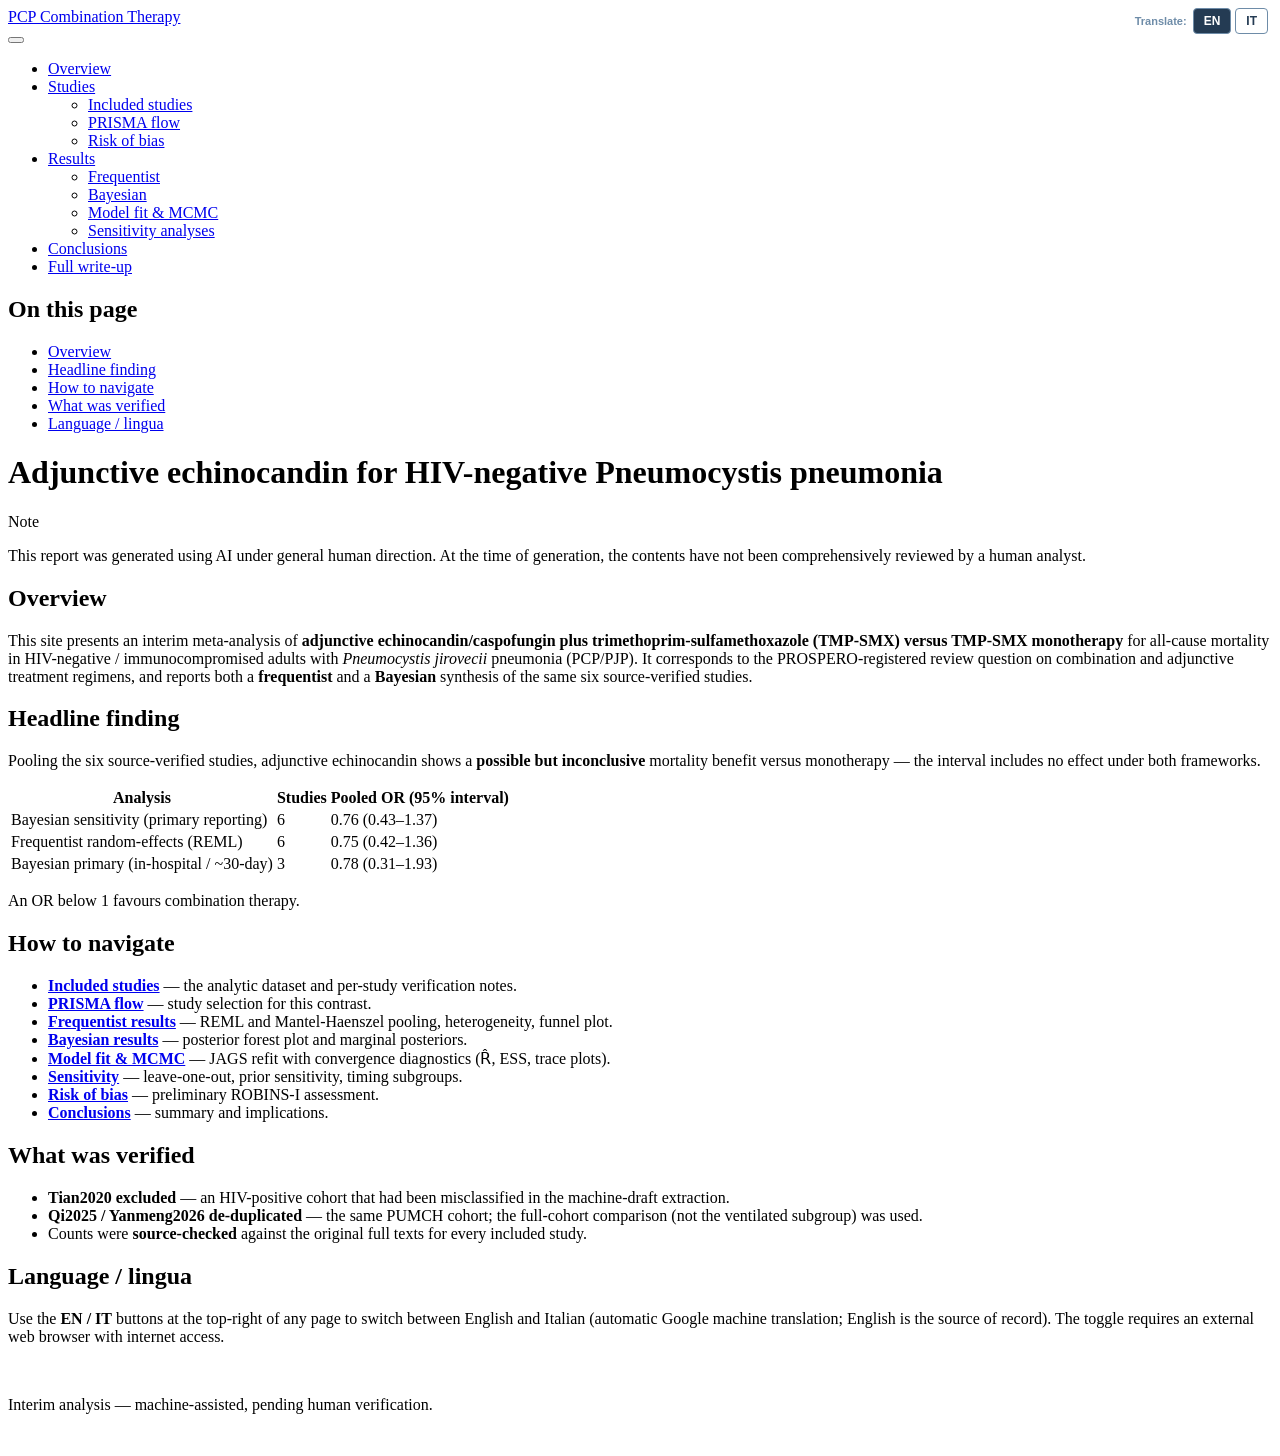
==== index.html @ c4990b37 "Built site for gh-pages" ====
<!DOCTYPE html>
<html xmlns="http://www.w3.org/1999/xhtml" lang="en" xml:lang="en"><head>

<meta charset="utf-8">
<meta name="generator" content="quarto-1.9.35">

<meta name="viewport" content="width=device-width, initial-scale=1.0, user-scalable=yes">


<title>Adjunctive echinocandin for HIV-negative Pneumocystis pneumonia – PCP Combination Therapy</title>
<style>
/* Default styles provided by pandoc.
** See https://pandoc.org/MANUAL.html#variables-for-html for config info.
*/
code{white-space: pre-wrap;}
span.smallcaps{font-variant: small-caps;}
div.columns{display: flex; gap: min(4vw, 1.5em);}
div.column{flex: auto; overflow-x: auto;}
div.hanging-indent{margin-left: 1.5em; text-indent: -1.5em;}
ul.task-list{list-style: none;}
ul.task-list li input[type="checkbox"] {
  width: 0.8em;
  margin: 0 0.8em 0.2em -1em; /* quarto-specific, see https://github.com/quarto-dev/quarto-cli/issues/4556 */ 
  vertical-align: middle;
}
</style>


<script src="site_libs/quarto-nav/quarto-nav.js"></script>
<script src="site_libs/quarto-nav/headroom.min.js"></script>
<script src="site_libs/clipboard/clipboard.min.js"></script>
<script src="site_libs/quarto-search/autocomplete.umd.js"></script>
<script src="site_libs/quarto-search/fuse.min.js"></script>
<script src="site_libs/quarto-search/quarto-search.js"></script>
<meta name="quarto:offset" content="./">
<script src="site_libs/quarto-html/quarto.js" type="module"></script>
<script src="site_libs/quarto-html/tabsets/tabsets.js" type="module"></script>
<script src="site_libs/quarto-html/popper.min.js"></script>
<script src="site_libs/quarto-html/tippy.umd.min.js"></script>
<script src="site_libs/quarto-html/anchor.min.js"></script>
<link href="site_libs/quarto-html/tippy.css" rel="stylesheet">
<link href="site_libs/quarto-html/quarto-syntax-highlighting-46f66b053e56abd73bb6e954d61a315b.css" rel="stylesheet" id="quarto-text-highlighting-styles">
<script src="site_libs/bootstrap/bootstrap.min.js"></script>
<link href="site_libs/bootstrap/bootstrap-icons.css" rel="stylesheet">
<link href="site_libs/bootstrap/bootstrap-158031087360bce0ff56dc785ce39e06.min.css" rel="stylesheet" append-hash="true" id="quarto-bootstrap" data-mode="light">
<script id="quarto-search-options" type="application/json">{
  "location": "navbar",
  "copy-button": false,
  "collapse-after": 3,
  "panel-placement": "end",
  "type": "overlay",
  "limit": 50,
  "keyboard-shortcut": [
    "f",
    "/",
    "s"
  ],
  "show-item-context": false,
  "language": {
    "search-no-results-text": "No results",
    "search-matching-documents-text": "matching documents",
    "search-copy-link-title": "Copy link to search",
    "search-hide-matches-text": "Hide additional matches",
    "search-more-match-text": "more match in this document",
    "search-more-matches-text": "more matches in this document",
    "search-clear-button-title": "Clear",
    "search-text-placeholder": "",
    "search-detached-cancel-button-title": "Cancel",
    "search-submit-button-title": "Submit",
    "search-label": "Search"
  }
}</script>
<!-- Google Website Translator widget (English <-> Italian) -->
<script type="text/javascript">
  function googleTranslateElementInit() {
    new google.translate.TranslateElement(
      { pageLanguage: 'en', includedLanguages: 'en,it', autoDisplay: false },
      'google_translate_element'
    );
  }
</script>
<script type="text/javascript" src="https://translate.google.com/translate_a/element.js?cb=googleTranslateElementInit" async="" defer=""></script>


<link rel="stylesheet" href="styles.css">
</head>

<body class="nav-fixed quarto-light">

<div id="quarto-search-results"></div>
  <header id="quarto-header" class="headroom fixed-top">
    <nav class="navbar navbar-expand-lg " data-bs-theme="dark">
      <div class="navbar-container container-fluid">
      <div class="navbar-brand-container mx-auto">
    <a class="navbar-brand" href="./index.html">
    <span class="navbar-title">PCP Combination Therapy</span>
    </a>
  </div>
            <div id="quarto-search" class="" title="Search"></div>
          <button class="navbar-toggler" type="button" data-bs-toggle="collapse" data-bs-target="#navbarCollapse" aria-controls="navbarCollapse" role="menu" aria-expanded="false" aria-label="Toggle navigation" onclick="if (window.quartoToggleHeadroom) { window.quartoToggleHeadroom(); }">
  <span class="navbar-toggler-icon"></span>
</button>
          <div class="collapse navbar-collapse" id="navbarCollapse">
            <ul class="navbar-nav navbar-nav-scroll me-auto">
  <li class="nav-item">
    <a class="nav-link active" href="./index.html" aria-current="page"> 
<span class="menu-text">Overview</span></a>
  </li>  
  <li class="nav-item dropdown ">
    <a class="nav-link dropdown-toggle" href="#" id="nav-menu-studies" role="link" data-bs-toggle="dropdown" aria-expanded="false">
 <span class="menu-text">Studies</span>
    </a>
    <ul class="dropdown-menu" aria-labelledby="nav-menu-studies">    
        <li>
    <a class="dropdown-item" href="./studies.html">
 <span class="dropdown-text">Included studies</span></a>
  </li>  
        <li>
    <a class="dropdown-item" href="./prisma.html">
 <span class="dropdown-text">PRISMA flow</span></a>
  </li>  
        <li>
    <a class="dropdown-item" href="./risk-of-bias.html">
 <span class="dropdown-text">Risk of bias</span></a>
  </li>  
    </ul>
  </li>
  <li class="nav-item dropdown ">
    <a class="nav-link dropdown-toggle" href="#" id="nav-menu-results" role="link" data-bs-toggle="dropdown" aria-expanded="false">
 <span class="menu-text">Results</span>
    </a>
    <ul class="dropdown-menu" aria-labelledby="nav-menu-results">    
        <li>
    <a class="dropdown-item" href="./frequentist.html">
 <span class="dropdown-text">Frequentist</span></a>
  </li>  
        <li>
    <a class="dropdown-item" href="./bayesian.html">
 <span class="dropdown-text">Bayesian</span></a>
  </li>  
        <li>
    <a class="dropdown-item" href="./model-fit.html">
 <span class="dropdown-text">Model fit &amp; MCMC</span></a>
  </li>  
        <li>
    <a class="dropdown-item" href="./sensitivity.html">
 <span class="dropdown-text">Sensitivity analyses</span></a>
  </li>  
    </ul>
  </li>
  <li class="nav-item">
    <a class="nav-link" href="./conclusions.html"> 
<span class="menu-text">Conclusions</span></a>
  </li>  
  <li class="nav-item">
    <a class="nav-link" href="./pcp_echinocandin_meta_writeup.html"> 
<span class="menu-text">Full write-up</span></a>
  </li>  
</ul>
          </div> <!-- /navcollapse -->
            <div class="quarto-navbar-tools">
    <a href="https://github.com/Russlewisbo/PCP-combination" title="" class="quarto-navigation-tool px-1" aria-label=""><i class="bi bi-github"></i></a>
</div>
      </div> <!-- /container-fluid -->
    </nav>
</header>
<!-- content -->
<div id="quarto-content" class="quarto-container page-columns page-rows-contents page-layout-article page-navbar">
<!-- sidebar -->
<!-- margin-sidebar -->
    <div id="quarto-margin-sidebar" class="sidebar margin-sidebar">
        <nav id="TOC" role="doc-toc" class="toc-active">
    <h2 id="toc-title">On this page</h2>
   
  <ul>
  <li><a href="#overview" id="toc-overview" class="nav-link active" data-scroll-target="#overview">Overview</a></li>
  <li><a href="#headline-finding" id="toc-headline-finding" class="nav-link" data-scroll-target="#headline-finding">Headline finding</a></li>
  <li><a href="#how-to-navigate" id="toc-how-to-navigate" class="nav-link" data-scroll-target="#how-to-navigate">How to navigate</a></li>
  <li><a href="#what-was-verified" id="toc-what-was-verified" class="nav-link" data-scroll-target="#what-was-verified">What was verified</a></li>
  <li><a href="#language-lingua" id="toc-language-lingua" class="nav-link" data-scroll-target="#language-lingua">Language / lingua</a></li>
  </ul>
</nav>
    </div>
<!-- main -->
<main class="content" id="quarto-document-content">

<header id="title-block-header" class="quarto-title-block default">
<div class="quarto-title">
<h1 class="title">Adjunctive echinocandin for HIV-negative Pneumocystis pneumonia</h1>
</div>



<div class="quarto-title-meta">

    
  
    
  </div>
  


</header>


<div class="callout callout-style-default callout-note callout-titled">
<div class="callout-header d-flex align-content-center">
<div class="callout-icon-container">
<i class="callout-icon"></i>
</div>
<div class="callout-title-container flex-fill">
Note
</div>
</div>
<div class="callout-body-container callout-body">
<p>This report was generated using AI under general human direction. At the time of generation, the contents have not been comprehensively reviewed by a human analyst.</p>
</div>
</div>
<section id="overview" class="level2">
<h2 class="anchored" data-anchor-id="overview">Overview</h2>
<p>This site presents an interim meta-analysis of <strong>adjunctive echinocandin/caspofungin plus trimethoprim-sulfamethoxazole (TMP-SMX) versus TMP-SMX monotherapy</strong> for all-cause mortality in HIV-negative / immunocompromised adults with <em>Pneumocystis jirovecii</em> pneumonia (PCP/PJP). It corresponds to the PROSPERO-registered review question on combination and adjunctive treatment regimens, and reports both a <strong>frequentist</strong> and a <strong>Bayesian</strong> synthesis of the same six source-verified studies.</p>
</section>
<section id="headline-finding" class="level2">
<h2 class="anchored" data-anchor-id="headline-finding">Headline finding</h2>
<p>Pooling the six source-verified studies, adjunctive echinocandin shows a <strong>possible but inconclusive</strong> mortality benefit versus monotherapy — the interval includes no effect under both frameworks.</p>
<table class="caption-top table">
<thead>
<tr class="header">
<th>Analysis</th>
<th>Studies</th>
<th>Pooled OR (95% interval)</th>
</tr>
</thead>
<tbody>
<tr class="odd">
<td>Bayesian sensitivity (primary reporting)</td>
<td>6</td>
<td>0.76 (0.43–1.37)</td>
</tr>
<tr class="even">
<td>Frequentist random-effects (REML)</td>
<td>6</td>
<td>0.75 (0.42–1.36)</td>
</tr>
<tr class="odd">
<td>Bayesian primary (in-hospital / ~30-day)</td>
<td>3</td>
<td>0.78 (0.31–1.93)</td>
</tr>
</tbody>
</table>
<p>An OR below 1 favours combination therapy.</p>
</section>
<section id="how-to-navigate" class="level2">
<h2 class="anchored" data-anchor-id="how-to-navigate">How to navigate</h2>
<ul>
<li><strong><a href="./studies.html">Included studies</a></strong> — the analytic dataset and per-study verification notes.</li>
<li><strong><a href="./prisma.html">PRISMA flow</a></strong> — study selection for this contrast.</li>
<li><strong><a href="./frequentist.html">Frequentist results</a></strong> — REML and Mantel-Haenszel pooling, heterogeneity, funnel plot.</li>
<li><strong><a href="./bayesian.html">Bayesian results</a></strong> — posterior forest plot and marginal posteriors.</li>
<li><strong><a href="./model-fit.html">Model fit &amp; MCMC</a></strong> — JAGS refit with convergence diagnostics (R̂, ESS, trace plots).</li>
<li><strong><a href="./sensitivity.html">Sensitivity</a></strong> — leave-one-out, prior sensitivity, timing subgroups.</li>
<li><strong><a href="./risk-of-bias.html">Risk of bias</a></strong> — preliminary ROBINS-I assessment.</li>
<li><strong><a href="./conclusions.html">Conclusions</a></strong> — summary and implications.</li>
</ul>
</section>
<section id="what-was-verified" class="level2">
<h2 class="anchored" data-anchor-id="what-was-verified">What was verified</h2>
<ul>
<li><strong>Tian2020 excluded</strong> — an HIV-positive cohort that had been misclassified in the machine-draft extraction.</li>
<li><strong>Qi2025 / Yanmeng2026 de-duplicated</strong> — the same PUMCH cohort; the full-cohort comparison (not the ventilated subgroup) was used.</li>
<li>Counts were <strong>source-checked</strong> against the original full texts for every included study.</li>
</ul>
</section>
<section id="language-lingua" class="level2">
<h2 class="anchored" data-anchor-id="language-lingua">Language / lingua</h2>
<p>Use the <strong>EN / IT</strong> buttons at the top-right of any page to switch between English and Italian (automatic Google machine translation; English is the source of record). The toggle requires an external web browser with internet access.</p>


</section>

</main> <!-- /main -->
<!-- Hidden widget mount + visible EN/IT toggle -->
<div id="google_translate_element" style="display:none"></div>

<div class="lang-toggle" role="group" aria-label="Language selector">
  <span class="lang-label">Translate:</span>
  <button type="button" id="lang-en" onclick="pcpSetLang('en')" title="English">EN</button>
  <button type="button" id="lang-it" onclick="pcpSetLang('it')" title="Italiano">IT</button>
</div>

<script type="text/javascript">
  // The Google Translate widget reads the `googtrans` cookie on load and applies the
  // chosen translation, so setting the cookie + reloading makes the language persist
  // across pages of the site.
  function pcpSetGoogTrans(pair) {
    var host = location.hostname;
    var expired = ' expires=Thu, 01 Jan 1970 00:00:00 UTC;';
    var base = pair ? ('googtrans=' + pair + ';') : ('googtrans=;');
    var tail = pair ? '' : expired;
    document.cookie = base + ' path=/;' + tail;
    if (host) {
      document.cookie = base + ' path=/; domain=' + host + ';' + tail;
      document.cookie = base + ' path=/; domain=.' + host + ';' + tail;
    }
  }

  function pcpSetLang(lang) {
    if (lang === 'en') {
      pcpSetGoogTrans(null);      // clear -> original English
    } else {
      pcpSetGoogTrans('/en/' + lang);
    }
    location.reload();
  }

  // Highlight the currently active language based on the cookie.
  (function () {
    var m = document.cookie.match(/googtrans=\/en\/(\w+)/);
    var cur = m ? m[1] : 'en';
    var el = document.getElementById('lang-' + cur);
    if (el) el.classList.add('active');
  })();
</script>
<script id="quarto-html-after-body" type="application/javascript">
  window.document.addEventListener("DOMContentLoaded", function (event) {
    const icon = "";
    const anchorJS = new window.AnchorJS();
    anchorJS.options = {
      placement: 'right',
      icon: icon
    };
    anchorJS.add('.anchored');
    const isCodeAnnotation = (el) => {
      for (const clz of el.classList) {
        if (clz.startsWith('code-annotation-')) {                     
          return true;
        }
      }
      return false;
    }
    const onCopySuccess = function(e) {
      // button target
      const button = e.trigger;
      // don't keep focus
      button.blur();
      // flash "checked"
      button.classList.add('code-copy-button-checked');
      var currentTitle = button.getAttribute("title");
      button.setAttribute("title", "Copied!");
      let tooltip;
      if (window.bootstrap) {
        button.setAttribute("data-bs-toggle", "tooltip");
        button.setAttribute("data-bs-placement", "left");
        button.setAttribute("data-bs-title", "Copied!");
        tooltip = new bootstrap.Tooltip(button, 
          { trigger: "manual", 
            customClass: "code-copy-button-tooltip",
            offset: [0, -8]});
        tooltip.show();    
      }
      setTimeout(function() {
        if (tooltip) {
          tooltip.hide();
          button.removeAttribute("data-bs-title");
          button.removeAttribute("data-bs-toggle");
          button.removeAttribute("data-bs-placement");
        }
        button.setAttribute("title", currentTitle);
        button.classList.remove('code-copy-button-checked');
      }, 1000);
      // clear code selection
      e.clearSelection();
    }
    const getTextToCopy = function(trigger) {
      const outerScaffold = trigger.parentElement.cloneNode(true);
      const codeEl = outerScaffold.querySelector('code');
      for (const childEl of codeEl.children) {
        if (isCodeAnnotation(childEl)) {
          childEl.remove();
        }
      }
      return codeEl.innerText;
    }
    const clipboard = new window.ClipboardJS('.code-copy-button:not([data-in-quarto-modal])', {
      text: getTextToCopy
    });
    clipboard.on('success', onCopySuccess);
    if (window.document.getElementById('quarto-embedded-source-code-modal')) {
      const clipboardModal = new window.ClipboardJS('.code-copy-button[data-in-quarto-modal]', {
        text: getTextToCopy,
        container: window.document.getElementById('quarto-embedded-source-code-modal')
      });
      clipboardModal.on('success', onCopySuccess);
    }
      var localhostRegex = new RegExp(/^(?:http|https):\/\/localhost\:?[0-9]*\//);
      var mailtoRegex = new RegExp(/^mailto:/);
        var filterRegex = new RegExp("https:\/\/Russlewisbo\.github\.io\/PCP-combination\/");
      var isInternal = (href) => {
          return filterRegex.test(href) || localhostRegex.test(href) || mailtoRegex.test(href);
      }
      // Inspect non-navigation links and adorn them if external
     var links = window.document.querySelectorAll('a[href]:not(.nav-link):not(.navbar-brand):not(.toc-action):not(.sidebar-link):not(.sidebar-item-toggle):not(.pagination-link):not(.no-external):not([aria-hidden]):not(.dropdown-item):not(.quarto-navigation-tool):not(.about-link)');
      for (var i=0; i<links.length; i++) {
        const link = links[i];
        if (!isInternal(link.href)) {
          // undo the damage that might have been done by quarto-nav.js in the case of
          // links that we want to consider external
          if (link.dataset.originalHref !== undefined) {
            link.href = link.dataset.originalHref;
          }
        }
      }
    function tippyHover(el, contentFn, onTriggerFn, onUntriggerFn) {
      const config = {
        allowHTML: true,
        maxWidth: 500,
        delay: 100,
        arrow: false,
        appendTo: function(el) {
            return el.parentElement;
        },
        interactive: true,
        interactiveBorder: 10,
        theme: 'quarto',
        placement: 'bottom-start',
      };
      if (contentFn) {
        config.content = contentFn;
      }
      if (onTriggerFn) {
        config.onTrigger = onTriggerFn;
      }
      if (onUntriggerFn) {
        config.onUntrigger = onUntriggerFn;
      }
      window.tippy(el, config); 
    }
    const noterefs = window.document.querySelectorAll('a[role="doc-noteref"]');
    for (var i=0; i<noterefs.length; i++) {
      const ref = noterefs[i];
      tippyHover(ref, function() {
        // use id or data attribute instead here
        let href = ref.getAttribute('data-footnote-href') || ref.getAttribute('href');
        try { href = new URL(href).hash; } catch {}
        const id = href.replace(/^#\/?/, "");
        const note = window.document.getElementById(id);
        if (note) {
          return note.innerHTML;
        } else {
          return "";
        }
      });
    }
    const xrefs = window.document.querySelectorAll('a.quarto-xref');
    const processXRef = (id, note) => {
      // Strip column container classes
      const stripColumnClz = (el) => {
        el.classList.remove("page-full", "page-columns");
        if (el.children) {
          for (const child of el.children) {
            stripColumnClz(child);
          }
        }
      }
      stripColumnClz(note)
      if (id === null || id.startsWith('sec-')) {
        // Special case sections, only their first couple elements
        const container = document.createElement("div");
        if (note.children && note.children.length > 2) {
          container.appendChild(note.children[0].cloneNode(true));
          for (let i = 1; i < note.children.length; i++) {
            const child = note.children[i];
            if (child.tagName === "P" && child.innerText === "") {
              continue;
            } else {
              container.appendChild(child.cloneNode(true));
              break;
            }
          }
          if (window.Quarto?.typesetMath) {
            window.Quarto.typesetMath(container);
          }
          return container.innerHTML
        } else {
          if (window.Quarto?.typesetMath) {
            window.Quarto.typesetMath(note);
          }
          return note.innerHTML;
        }
      } else {
        // Remove any anchor links if they are present
        const anchorLink = note.querySelector('a.anchorjs-link');
        if (anchorLink) {
          anchorLink.remove();
        }
        if (window.Quarto?.typesetMath) {
          window.Quarto.typesetMath(note);
        }
        if (note.classList.contains("callout")) {
          return note.outerHTML;
        } else {
          return note.innerHTML;
        }
      }
    }
    for (var i=0; i<xrefs.length; i++) {
      const xref = xrefs[i];
      tippyHover(xref, undefined, function(instance) {
        instance.disable();
        let url = xref.getAttribute('href');
        let hash = undefined; 
        if (url.startsWith('#')) {
          hash = url;
        } else {
          try { hash = new URL(url).hash; } catch {}
        }
        if (hash) {
          const id = hash.replace(/^#\/?/, "");
          const note = window.document.getElementById(id);
          if (note !== null) {
            try {
              const html = processXRef(id, note.cloneNode(true));
              instance.setContent(html);
            } finally {
              instance.enable();
              instance.show();
            }
          } else {
            // See if we can fetch this
            fetch(url.split('#')[0])
            .then(res => res.text())
            .then(html => {
              const parser = new DOMParser();
              const htmlDoc = parser.parseFromString(html, "text/html");
              const note = htmlDoc.getElementById(id);
              if (note !== null) {
                const html = processXRef(id, note);
                instance.setContent(html);
              } 
            }).finally(() => {
              instance.enable();
              instance.show();
            });
          }
        } else {
          // See if we can fetch a full url (with no hash to target)
          // This is a special case and we should probably do some content thinning / targeting
          fetch(url)
          .then(res => res.text())
          .then(html => {
            const parser = new DOMParser();
            const htmlDoc = parser.parseFromString(html, "text/html");
            const note = htmlDoc.querySelector('main.content');
            if (note !== null) {
              // This should only happen for chapter cross references
              // (since there is no id in the URL)
              // remove the first header
              if (note.children.length > 0 && note.children[0].tagName === "HEADER") {
                note.children[0].remove();
              }
              const html = processXRef(null, note);
              instance.setContent(html);
            } 
          }).finally(() => {
            instance.enable();
            instance.show();
          });
        }
      }, function(instance) {
      });
    }
        let selectedAnnoteEl;
        const selectorForAnnotation = ( cell, annotation) => {
          let cellAttr = 'data-code-cell="' + cell + '"';
          let lineAttr = 'data-code-annotation="' +  annotation + '"';
          const selector = 'span[' + cellAttr + '][' + lineAttr + ']';
          return selector;
        }
        const selectCodeLines = (annoteEl) => {
          const doc = window.document;
          const targetCell = annoteEl.getAttribute("data-target-cell");
          const targetAnnotation = annoteEl.getAttribute("data-target-annotation");
          const annoteSpan = window.document.querySelector(selectorForAnnotation(targetCell, targetAnnotation));
          const lines = annoteSpan.getAttribute("data-code-lines").split(",");
          const lineIds = lines.map((line) => {
            return targetCell + "-" + line;
          })
          let top = null;
          let height = null;
          let parent = null;
          if (lineIds.length > 0) {
              //compute the position of the single el (top and bottom and make a div)
              const el = window.document.getElementById(lineIds[0]);
              top = el.offsetTop;
              height = el.offsetHeight;
              parent = el.parentElement.parentElement;
            if (lineIds.length > 1) {
              const lastEl = window.document.getElementById(lineIds[lineIds.length - 1]);
              const bottom = lastEl.offsetTop + lastEl.offsetHeight;
              height = bottom - top;
            }
            if (top !== null && height !== null && parent !== null) {
              // cook up a div (if necessary) and position it 
              let div = window.document.getElementById("code-annotation-line-highlight");
              if (div === null) {
                div = window.document.createElement("div");
                div.setAttribute("id", "code-annotation-line-highlight");
                div.style.position = 'absolute';
                parent.appendChild(div);
              }
              div.style.top = top - 2 + "px";
              div.style.height = height + 4 + "px";
              div.style.left = 0;
              let gutterDiv = window.document.getElementById("code-annotation-line-highlight-gutter");
              if (gutterDiv === null) {
                gutterDiv = window.document.createElement("div");
                gutterDiv.setAttribute("id", "code-annotation-line-highlight-gutter");
                gutterDiv.style.position = 'absolute';
                const codeCell = window.document.getElementById(targetCell);
                const gutter = codeCell.querySelector('.code-annotation-gutter');
                gutter.appendChild(gutterDiv);
              }
              gutterDiv.style.top = top - 2 + "px";
              gutterDiv.style.height = height + 4 + "px";
            }
            selectedAnnoteEl = annoteEl;
          }
        };
        const unselectCodeLines = () => {
          const elementsIds = ["code-annotation-line-highlight", "code-annotation-line-highlight-gutter"];
          elementsIds.forEach((elId) => {
            const div = window.document.getElementById(elId);
            if (div) {
              div.remove();
            }
          });
          selectedAnnoteEl = undefined;
        };
          // Handle positioning of the toggle
      window.addEventListener(
        "resize",
        throttle(() => {
          elRect = undefined;
          if (selectedAnnoteEl) {
            selectCodeLines(selectedAnnoteEl);
          }
        }, 10)
      );
      function throttle(fn, ms) {
      let throttle = false;
      let timer;
        return (...args) => {
          if(!throttle) { // first call gets through
              fn.apply(this, args);
              throttle = true;
          } else { // all the others get throttled
              if(timer) clearTimeout(timer); // cancel #2
              timer = setTimeout(() => {
                fn.apply(this, args);
                timer = throttle = false;
              }, ms);
          }
        };
      }
        // Attach click handler to the DT
        const annoteDls = window.document.querySelectorAll('dt[data-target-cell]');
        for (const annoteDlNode of annoteDls) {
          annoteDlNode.addEventListener('click', (event) => {
            const clickedEl = event.target;
            if (clickedEl !== selectedAnnoteEl) {
              unselectCodeLines();
              const activeEl = window.document.querySelector('dt[data-target-cell].code-annotation-active');
              if (activeEl) {
                activeEl.classList.remove('code-annotation-active');
              }
              selectCodeLines(clickedEl);
              clickedEl.classList.add('code-annotation-active');
            } else {
              // Unselect the line
              unselectCodeLines();
              clickedEl.classList.remove('code-annotation-active');
            }
          });
        }
    const findCites = (el) => {
      const parentEl = el.parentElement;
      if (parentEl) {
        const cites = parentEl.dataset.cites;
        if (cites) {
          return {
            el,
            cites: cites.split(' ')
          };
        } else {
          return findCites(el.parentElement)
        }
      } else {
        return undefined;
      }
    };
    var bibliorefs = window.document.querySelectorAll('a[role="doc-biblioref"]');
    for (var i=0; i<bibliorefs.length; i++) {
      const ref = bibliorefs[i];
      const citeInfo = findCites(ref);
      if (citeInfo) {
        tippyHover(citeInfo.el, function() {
          var popup = window.document.createElement('div');
          citeInfo.cites.forEach(function(cite) {
            var citeDiv = window.document.createElement('div');
            citeDiv.classList.add('hanging-indent');
            citeDiv.classList.add('csl-entry');
            var biblioDiv = window.document.getElementById('ref-' + cite);
            if (biblioDiv) {
              citeDiv.innerHTML = biblioDiv.innerHTML;
            }
            popup.appendChild(citeDiv);
          });
          return popup.innerHTML;
        });
      }
    }
  });
  </script>
</div> <!-- /content -->
<footer class="footer">
  <div class="nav-footer">
    <div class="nav-footer-left">
      &nbsp;
    </div>   
    <div class="nav-footer-center">
<p>Interim analysis — machine-assisted, pending human verification.</p>
</div>
    <div class="nav-footer-right">
      &nbsp;
    </div>
  </div>
</footer>




</body></html>
---- styles.css ----
/* Language toggle (JAMA blue-grey) */
.lang-toggle {
  position: fixed;
  top: 8px;
  right: 12px;
  z-index: 2000;
  display: flex;
  gap: 4px;
  align-items: center;
}

.lang-toggle .lang-label {
  font: 600 11px/1 sans-serif;
  color: #6E8CA8;
  margin-right: 2px;
}

.lang-toggle button {
  font: 600 12px/1 sans-serif;
  padding: 6px 10px;
  border: 1px solid #6E8CA8;
  background: #ffffff;
  color: #243B53;
  border-radius: 4px;
  cursor: pointer;
}

.lang-toggle button:hover,
.lang-toggle button.active {
  background: #243B53;
  color: #ffffff;
}

/* Suppress the default Google Translate top banner and body offset */
.goog-te-banner-frame,
.skiptranslate iframe.goog-te-banner-frame {
  display: none !important;
}
body {
  top: 0 !important;
}
#goog-gt-tt,
.goog-te-balloon-frame {
  display: none !important;
}
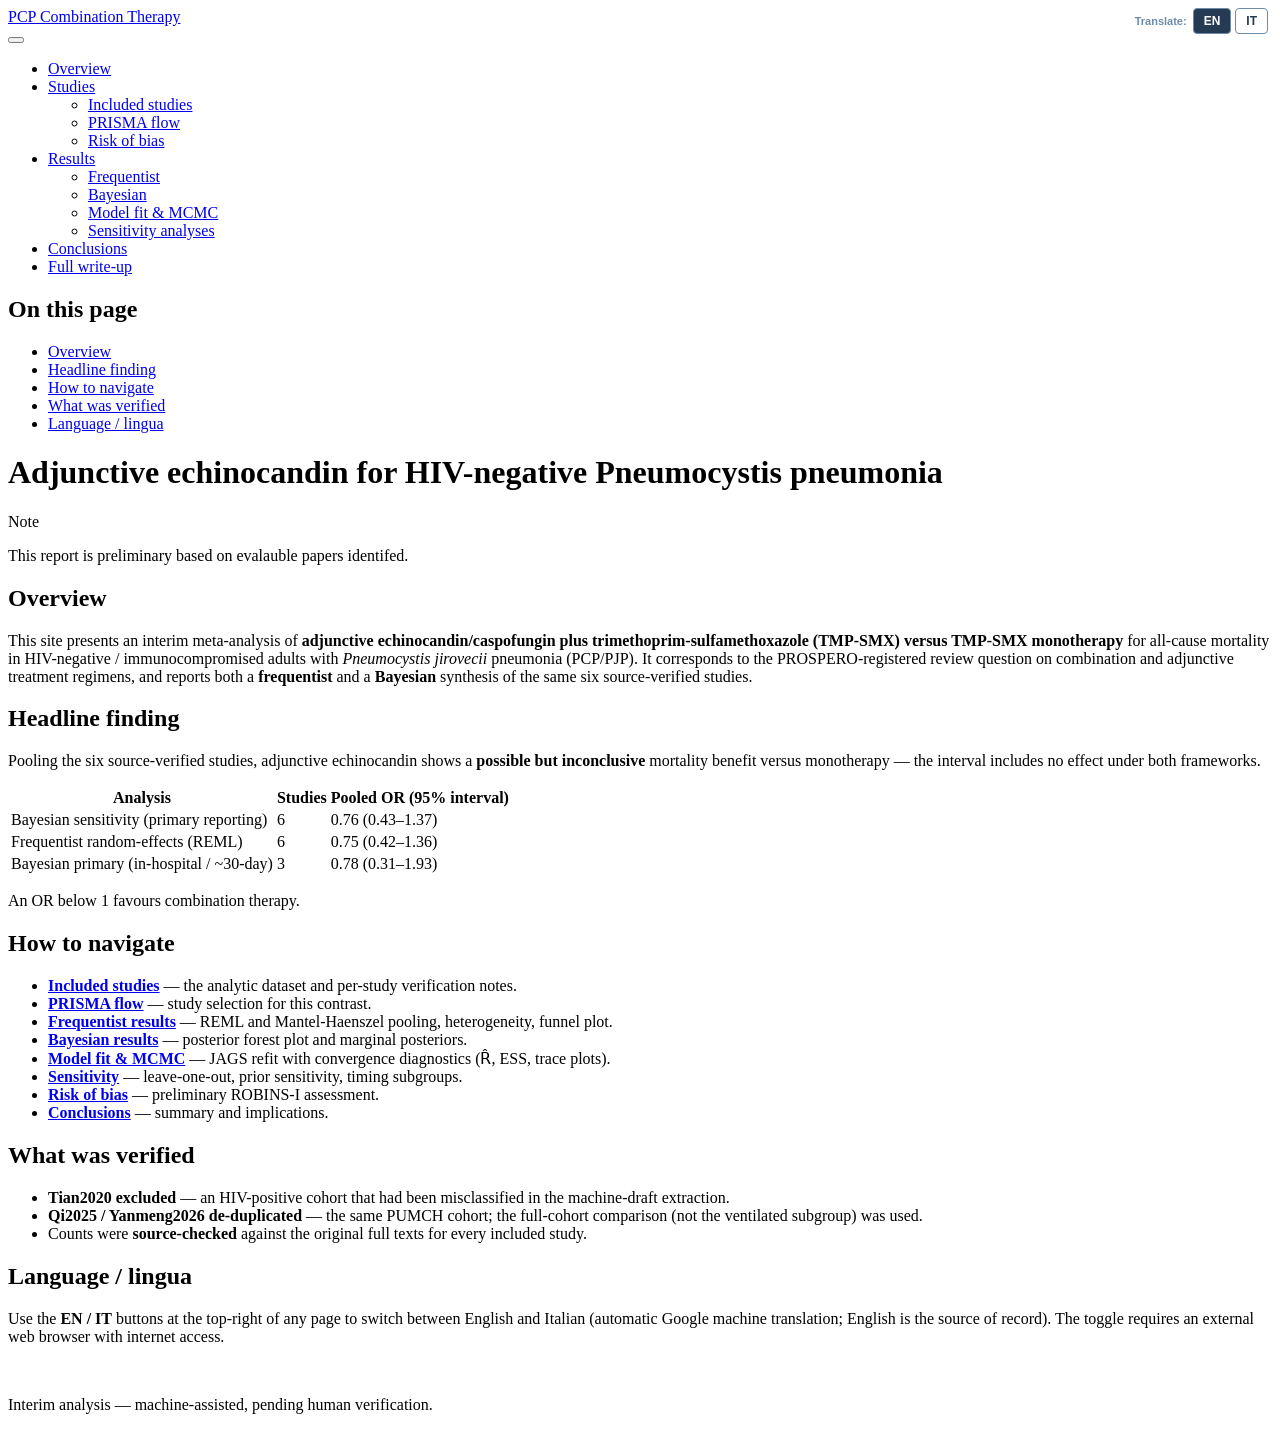
==== commit a778ecee: "Built site for gh-pages" ====
--- a/index.html
+++ b/index.html
@@ -213,7 +213,7 @@
 </div>
 </div>
 <div class="callout-body-container callout-body">
-<p>This report was generated using AI under general human direction. At the time of generation, the contents have not been comprehensively reviewed by a human analyst.</p>
+<p>This report is preliminary based on evalauble papers identifed.</p>
 </div>
 </div>
 <section id="overview" class="level2">
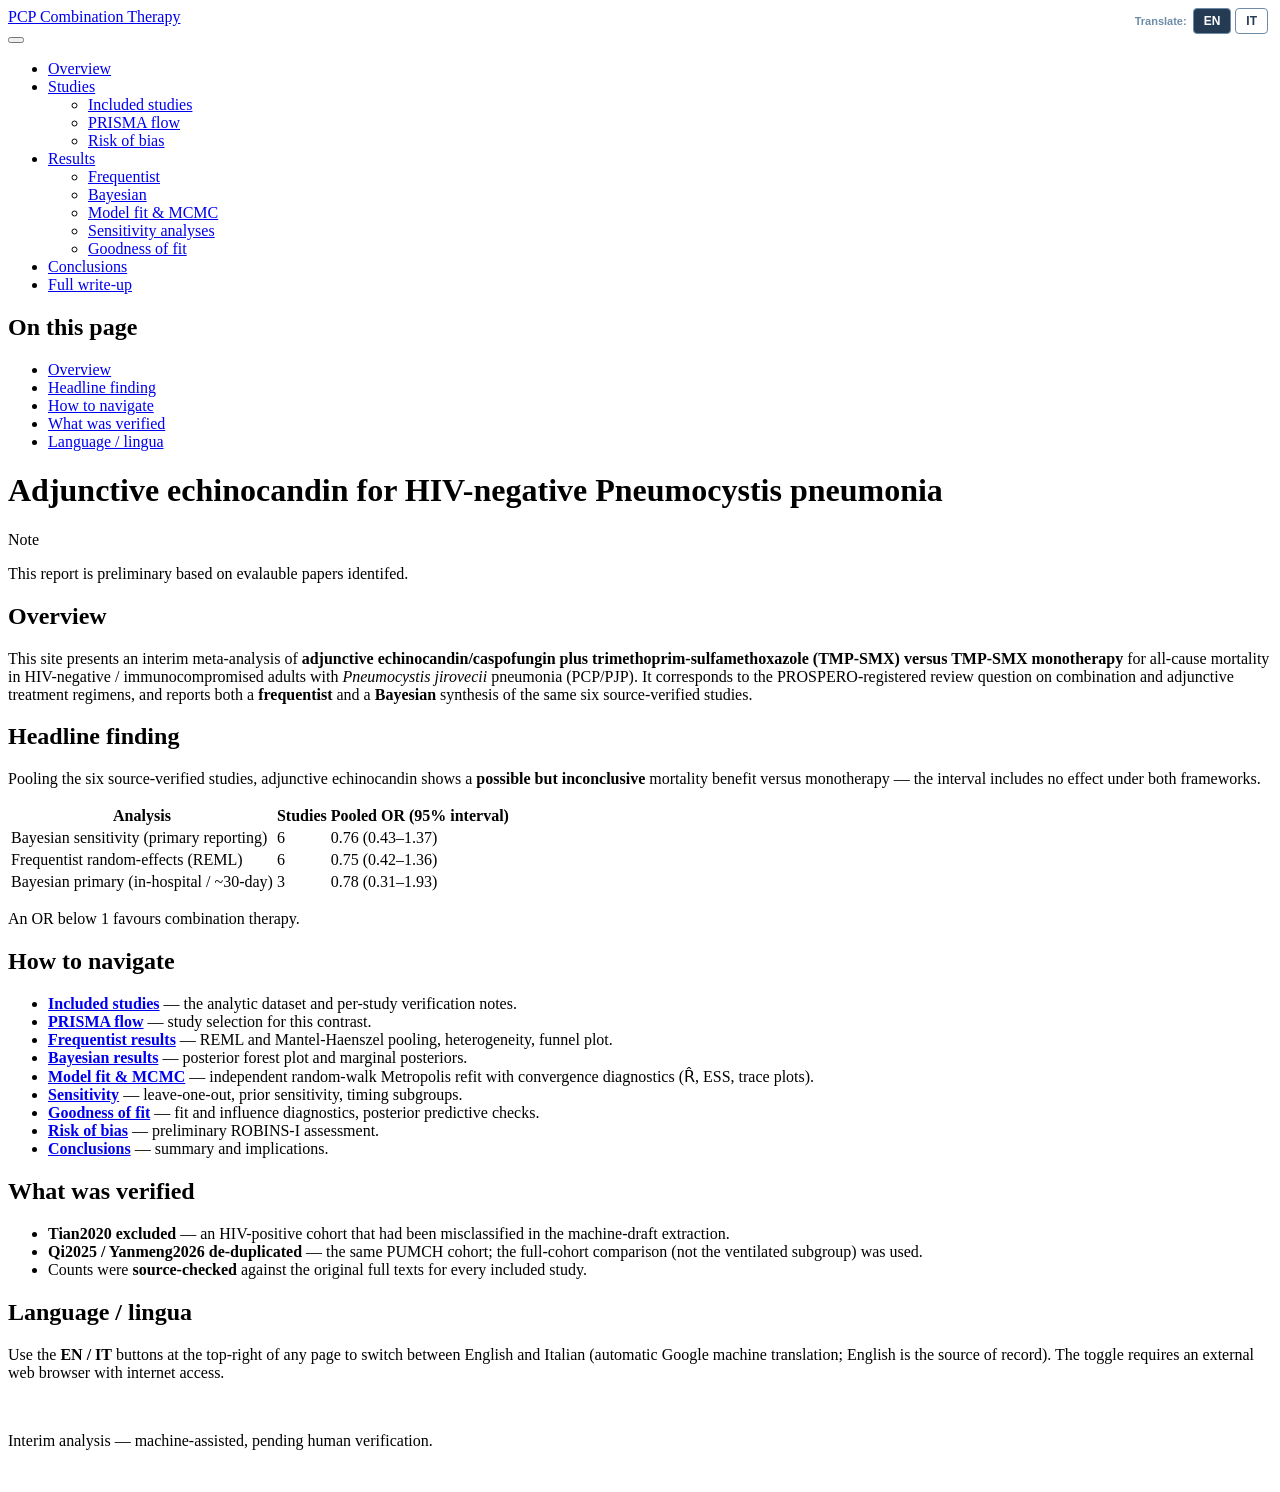
==== commit 2a4417db: "Built site for gh-pages" ====
--- a/index.html
+++ b/index.html
@@ -2,7 +2,7 @@
 <html xmlns="http://www.w3.org/1999/xhtml" lang="en" xml:lang="en"><head>
 
 <meta charset="utf-8">
-<meta name="generator" content="quarto-1.9.35">
+<meta name="generator" content="quarto-1.10.18">
 
 <meta name="viewport" content="width=device-width, initial-scale=1.0, user-scalable=yes">
 
@@ -12,10 +12,13 @@
 /* Default styles provided by pandoc.
 ** See https://pandoc.org/MANUAL.html#variables-for-html for config info.
 */
-code{white-space: pre-wrap;}
 span.smallcaps{font-variant: small-caps;}
-div.columns{display: flex; gap: min(4vw, 1.5em);}
-div.column{flex: auto; overflow-x: auto;}
+div.columns{display: flex; gap: 1.5em;}
+div.column{flex: auto;}
+@media screen {
+div.columns{gap: min(4vw, 1.5em);}
+div.column{overflow-x: auto;}
+}
 div.hanging-indent{margin-left: 1.5em; text-indent: -1.5em;}
 ul.task-list{list-style: none;}
 ul.task-list li input[type="checkbox"] {
@@ -39,10 +42,10 @@
 <script src="site_libs/quarto-html/tippy.umd.min.js"></script>
 <script src="site_libs/quarto-html/anchor.min.js"></script>
 <link href="site_libs/quarto-html/tippy.css" rel="stylesheet">
-<link href="site_libs/quarto-html/quarto-syntax-highlighting-46f66b053e56abd73bb6e954d61a315b.css" rel="stylesheet" id="quarto-text-highlighting-styles">
+<link href="site_libs/quarto-html/quarto-syntax-highlighting-64a204ab8560d761af7679ceaba22944.css" rel="stylesheet" id="quarto-text-highlighting-styles">
 <script src="site_libs/bootstrap/bootstrap.min.js"></script>
 <link href="site_libs/bootstrap/bootstrap-icons.css" rel="stylesheet">
-<link href="site_libs/bootstrap/bootstrap-158031087360bce0ff56dc785ce39e06.min.css" rel="stylesheet" append-hash="true" id="quarto-bootstrap" data-mode="light">
+<link href="site_libs/bootstrap/bootstrap-6ac2aec46ad7f46b16024ee4409aa65c.min.css" rel="stylesheet" append-hash="true" id="quarto-bootstrap" data-mode="light">
 <script id="quarto-search-options" type="application/json">{
   "location": "navbar",
   "copy-button": false,
@@ -145,6 +148,10 @@
         <li>
     <a class="dropdown-item" href="./sensitivity.html">
  <span class="dropdown-text">Sensitivity analyses</span></a>
+  </li>  
+        <li>
+    <a class="dropdown-item" href="./goodness-of-fit.html">
+ <span class="dropdown-text">Goodness of fit</span></a>
   </li>  
     </ul>
   </li>
@@ -258,8 +265,9 @@
 <li><strong><a href="./prisma.html">PRISMA flow</a></strong> — study selection for this contrast.</li>
 <li><strong><a href="./frequentist.html">Frequentist results</a></strong> — REML and Mantel-Haenszel pooling, heterogeneity, funnel plot.</li>
 <li><strong><a href="./bayesian.html">Bayesian results</a></strong> — posterior forest plot and marginal posteriors.</li>
-<li><strong><a href="./model-fit.html">Model fit &amp; MCMC</a></strong> — JAGS refit with convergence diagnostics (R̂, ESS, trace plots).</li>
+<li><strong><a href="./model-fit.html">Model fit &amp; MCMC</a></strong> — independent random-walk Metropolis refit with convergence diagnostics (R̂, ESS, trace plots).</li>
 <li><strong><a href="./sensitivity.html">Sensitivity</a></strong> — leave-one-out, prior sensitivity, timing subgroups.</li>
+<li><strong><a href="./goodness-of-fit.html">Goodness of fit</a></strong> — fit and influence diagnostics, posterior predictive checks.</li>
 <li><strong><a href="./risk-of-bias.html">Risk of bias</a></strong> — preliminary ROBINS-I assessment.</li>
 <li><strong><a href="./conclusions.html">Conclusions</a></strong> — summary and implications.</li>
 </ul>
@@ -395,7 +403,7 @@
     }
       var localhostRegex = new RegExp(/^(?:http|https):\/\/localhost\:?[0-9]*\//);
       var mailtoRegex = new RegExp(/^mailto:/);
-        var filterRegex = new RegExp("https:\/\/Russlewisbo\.github\.io\/PCP-combination\/");
+        var filterRegex = new RegExp('/' + window.location.host + '/');
       var isInternal = (href) => {
           return filterRegex.test(href) || localhostRegex.test(href) || mailtoRegex.test(href);
       }
